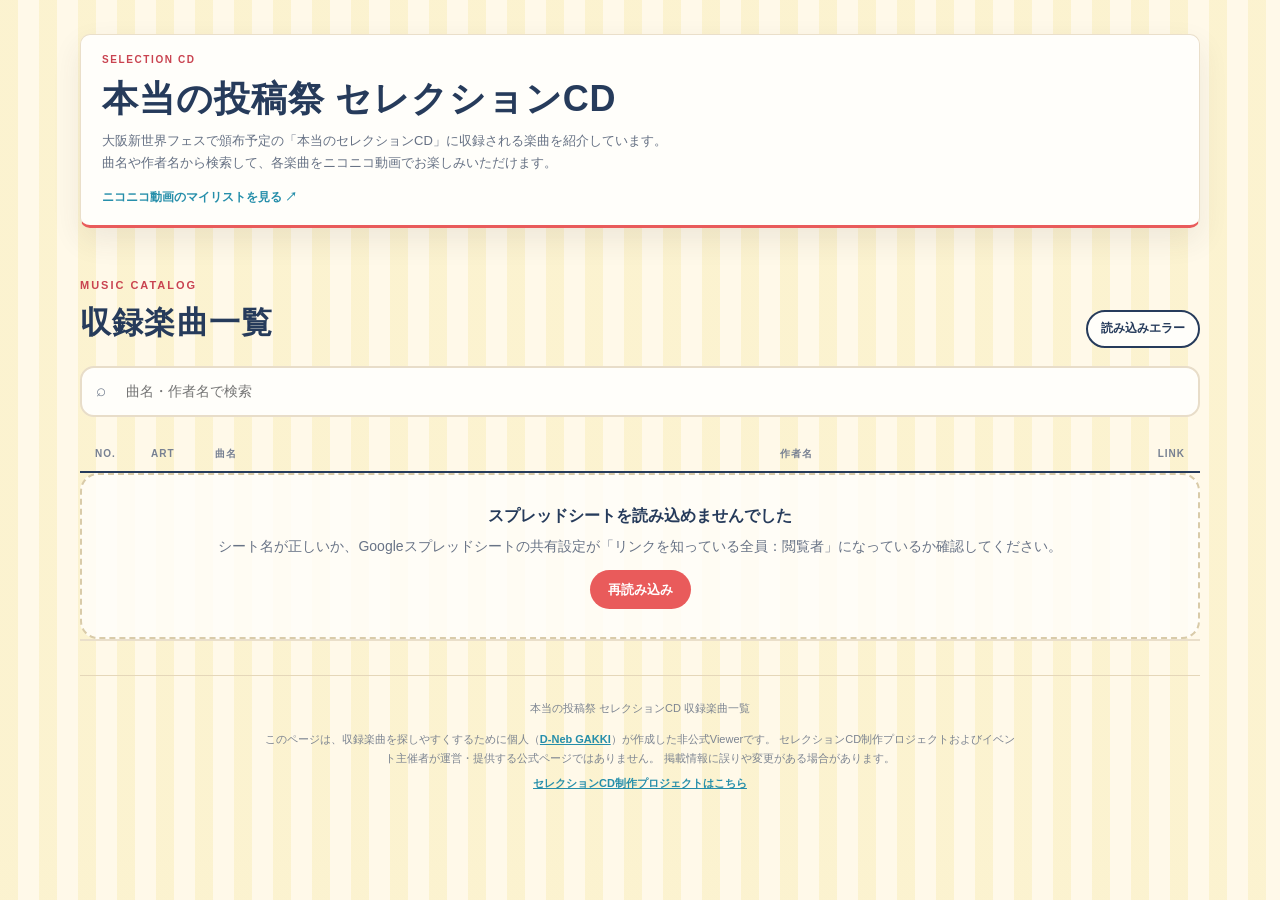
==== hontono-selection-cd-2026/index.html @ 3480e0e6 "Pages対応" ====
<!DOCTYPE html>
<html lang="ja">
<head>
  <meta charset="UTF-8">
  <meta name="viewport" content="width=device-width, initial-scale=1">
  <meta name="theme-color" content="#fff8e8">
  <meta name="description" content="本当の投稿祭セレクションCD 収録楽曲一覧">
  <title>本当の投稿祭 セレクションCD｜TRACK LIST</title>
  <link rel="stylesheet" href="selection_cd_tracklist.css">

</head>
<body>
  <main class="page-shell">
    <header class="hero">
      <p class="eyebrow">SELECTION CD</p>
      <h1>本当の投稿祭 セレクションCD</h1>
      <p class="hero-copy">
        大阪新世界フェスで頒布予定の「本当のセレクションCD」に収録される楽曲を紹介しています。<br>
        曲名や作者名から検索して、各楽曲をニコニコ動画でお楽しみいただけます。
      </p>
      <p class="hero-links">
        <a class="hero-link" id="mylist-link" target="_blank" rel="noopener noreferrer">ニコニコ動画のマイリストを見る ↗</a>
      </p>
    </header>

    <section class="list-section" aria-labelledby="list-heading">
      <div class="section-heading">
        <div>
          <p class="section-kicker">MUSIC CATALOG</p>
          <h2 id="list-heading">収録楽曲一覧</h2>
        </div>
        <div class="track-count" id="track-count">読み込み中…</div>
      </div>

      <div class="toolbar">
        <label class="search-wrap">
          <span class="search-icon" aria-hidden="true">⌕</span>
          <input
            class="search-input"
            id="search"
            type="search"
            placeholder="曲名・作者名で検索"
            autocomplete="off"
            aria-label="曲名・作者名で検索"
          >
        </label>
      </div>

      <div class="track-header" aria-hidden="true">
        <span>NO.</span>
        <span>ART</span>
        <span>曲名</span>
        <span>作者名</span>
        <span class="track-link-heading">LINK</span>
      </div>
      <div id="status" class="message" role="status" aria-live="polite">
        <strong>楽曲情報を読み込んでいます</strong>
        少々お待ちください。
      </div>
      <div id="track-grid" class="track-grid"></div>
    </section>

    <footer class="footer">
      <p>本当の投稿祭 セレクションCD 収録楽曲一覧</p>
      <p class="disclaimer">
        このページは、収録楽曲を探しやすくするために個人（<a id="creator-link" target="_blank" rel="noopener noreferrer">D-Neb GAKKI</a>）が作成した非公式Viewerです。
        セレクションCD制作プロジェクトおよびイベント主催者が運営・提供する公式ページではありません。
        掲載情報に誤りや変更がある場合があります。
      </p>
      <p><a id="project-link" target="_blank" rel="noopener noreferrer">セレクションCD制作プロジェクトはこちら</a></p>
    </footer>
  </main>

  <script>
    // =========================================================
    // 設定：リンク先やシート名を変更するときは、ここだけ編集してください
    // =========================================================
    const CONFIG = {
      // データ取得元のGoogleスプレッドシート（共有設定は「リンクを知っている全員：閲覧者」）
      spreadsheetUrl: "https://docs.google.com/spreadsheets/d/1gadABdlvL1ecKJf1Wtd7cvFWcLODYRzItgUa-niS5as/edit",

      // Googleスプレッドシート下部のシートタブ名
      sheetName: "シート1",

      // ニコニコ動画のマイリスト
      mylistUrl: "https://www.nicovideo.jp/user/57897522/mylist/79699409",

      // ページ作成者（D-Neb GAKKI）のXアカウント
      creatorUrl: "https://x.com/GAKKI_D_Neb",

      // セレクションCD制作プロジェクトの案内ページ
      projectUrl: "https://camp-fire.jp/projects/916894/view"
    };

    const spreadsheetId = CONFIG.spreadsheetUrl.match(/\/spreadsheets\/d\/([^/]+)/)?.[1];
    if (!spreadsheetId) {
      throw new Error("CONFIG.spreadsheetUrl の形式を確認してください。");
    }

    const OPENSHEET_URL =
      `https://opensheet.elk.sh/${spreadsheetId}/${encodeURIComponent(CONFIG.sheetName)}`;

    // ページ内リンクにも、上の設定を反映
    document.getElementById("mylist-link").href = CONFIG.mylistUrl;
    document.getElementById("creator-link").href = CONFIG.creatorUrl;
    document.getElementById("project-link").href = CONFIG.projectUrl;

    const grid = document.getElementById("track-grid");
    const statusBox = document.getElementById("status");
    const countBox = document.getElementById("track-count");
    const searchInput = document.getElementById("search");

    let allTracks = [];

    function clean(value) {
      return String(value ?? "").trim();
    }

    function safeHttpUrl(value) {
      const raw = clean(value);
      if (!raw) return "";
      try {
        const url = new URL(raw);
        return url.protocol === "https:" || url.protocol === "http:" ? url.href : "";
      } catch {
        return "";
      }
    }

    function showMessage(title, detail, showRetry = false) {
      statusBox.hidden = false;
      statusBox.replaceChildren();

      const strong = document.createElement("strong");
      strong.textContent = title;
      statusBox.appendChild(strong);

      const text = document.createElement("div");
      text.textContent = detail;
      statusBox.appendChild(text);

      if (showRetry) {
        const button = document.createElement("button");
        button.className = "retry-button";
        button.type = "button";
        button.textContent = "再読み込み";
        button.addEventListener("click", loadTracks);
        statusBox.appendChild(button);
      }
    }

    function makeTrackCard(track, index) {
      const article = document.createElement("article");
      article.className = "track-card";

      const videoUrl = safeHttpUrl(track["ニコニコ動画URL"]);
      const title = clean(track["曲名"]) || clean(track["動画タイトル"]) || "曲名未設定";
      // 表示・検索には「作者名」列を使用する
      const author = clean(track["作者名"]);
      const order = clean(track["順番"]) || String(index + 1);

      const number = document.createElement("span");
      number.className = "track-no";
      number.textContent = String(order).padStart(2, "0");

      const thumbnail = document.createElement("span");
      thumbnail.className = "track-thumb";
      const thumbnailUrl = safeHttpUrl(track["サムネイルURL"]);
      if (thumbnailUrl) {
        const image = document.createElement("img");
        image.src = thumbnailUrl;
        image.alt = `${title}のサムネイル`;
        image.loading = "lazy";
        image.decoding = "async";
        image.addEventListener("error", () => {
          thumbnail.classList.add("is-empty");
          thumbnail.textContent = "NO IMAGE";
        }, { once: true });
        thumbnail.appendChild(image);
      } else {
        thumbnail.classList.add("is-empty");
        thumbnail.textContent = "NO IMAGE";
      }

      const titleNode = document.createElement("span");
      titleNode.className = "track-title";
      titleNode.textContent = title;
      titleNode.title = title;

      const authorNode = document.createElement("span");
      authorNode.className = "track-author";
      authorNode.textContent = author || "—";
      authorNode.title = author;

      let action;
      if (videoUrl) {
        action = document.createElement("a");
        action.className = "track-action";
        action.href = videoUrl;
        action.target = "_blank";
        action.rel = "noopener noreferrer";
        action.textContent = "視聴する";
        action.setAttribute("aria-label", `${title}（${author || "作者名未設定"}）をニコニコ動画で開く`);
      } else {
        action = document.createElement("span");
        action.className = "track-action is-unavailable";
        action.textContent = "未登録";
      }

      const row = document.createElement("div");
      row.className = "track-link";
      row.append(number, thumbnail, titleNode, authorNode, action);
      article.appendChild(row);
      return article;
    }

    function renderTracks() {
      const keyword = clean(searchInput.value).toLocaleLowerCase();
      const filtered = allTracks.filter(track => {
        const title = clean(track["曲名"]) || clean(track["動画タイトル"]);
        const author = clean(track["作者名"]);
        return `${title} ${author}`.toLocaleLowerCase().includes(keyword);
      });

      grid.replaceChildren();
      countBox.textContent = `${filtered.length} / ${allTracks.length} TRACKS`;

      if (filtered.length === 0) {
        showMessage(
          allTracks.length ? "該当する楽曲がありません" : "楽曲がありません",
          allTracks.length ? "検索キーワードを変えてみてください。" : "スプレッドシートに楽曲データがありません。"
        );
        return;
      }

      statusBox.hidden = true;
      const fragment = document.createDocumentFragment();
      filtered.forEach((track, index) => {
        fragment.appendChild(makeTrackCard(track, index));
      });
      grid.appendChild(fragment);
    }

    async function loadTracks() {
      showMessage("楽曲情報を読み込んでいます", "少々お待ちください。");
      countBox.textContent = "読み込み中…";
      grid.replaceChildren();

      try {
        const response = await fetch(OPENSHEET_URL, { cache: "no-store" });
        if (!response.ok) {
          throw new Error(`HTTP ${response.status}`);
        }

        const rows = await response.json();
        if (!Array.isArray(rows)) {
          throw new Error("スプレッドシートのデータ形式を確認できませんでした。");
        }

        allTracks = rows
          .map(row => ({
            ...row,
            _order: Number.parseInt(clean(row["順番"]), 10)
          }))
          .filter(row => clean(row["曲名"]) || clean(row["動画タイトル"]))
          .sort((a, b) => {
            const aOrder = Number.isFinite(a._order) ? a._order : Number.MAX_SAFE_INTEGER;
            const bOrder = Number.isFinite(b._order) ? b._order : Number.MAX_SAFE_INTEGER;
            return aOrder - bOrder;
          });

        if (allTracks.length === 0) {
          showMessage(
            "楽曲データを確認できませんでした",
            "シートの1行目に「曲名」「作者名」「ニコニコ動画URL」などの見出しがあるか確認してください。",
            true
          );
          countBox.textContent = "0 TRACKS";
          return;
        }

        renderTracks();
      } catch (error) {
        console.error(error);
        allTracks = [];
        countBox.textContent = "読み込みエラー";
        showMessage(
          "スプレッドシートを読み込めませんでした",
          "シート名が正しいか、Googleスプレッドシートの共有設定が「リンクを知っている全員：閲覧者」になっているか確認してください。",
          true
        );
      }
    }

    searchInput.addEventListener("input", renderTracks);
    loadTracks();
  </script>
</body>
</html>
---- hontono-selection-cd-2026/selection_cd_tracklist.css ----
:root {
      --paper: #fff9e9;
      --paper-deep: #fff0c7;
      --yellow: #f6e9a8;
      --red: #e95b5b;
      --red-dark: #c94350;
      --blue: #54c8d2;
      --blue-deep: #258eaa;
      --navy: #263b5b;
      --ink: #29364a;
      --muted: #778092;
      --line: #eadfca;
      --white: #fffefa;
      --shadow: 0 12px 30px rgba(63, 60, 54, .09);
    }

    * { box-sizing: border-box; }
    html { scroll-behavior: smooth; }
    body {
      margin: 0;
      color: var(--ink);
      background:
        repeating-linear-gradient(
          90deg,
          rgba(246, 233, 168, .38) 0,
          rgba(246, 233, 168, .38) 18px,
          transparent 18px,
          transparent 39px
        ),
        var(--paper);
      font-family: -apple-system, BlinkMacSystemFont, "Hiragino Kaku Gothic ProN",
        "Hiragino Sans", "Yu Gothic", Meiryo, sans-serif;
      line-height: 1.65;
    }

    a { color: inherit; }
    .page-shell {
      width: min(1120px, calc(100% - 36px));
      margin: 0 auto;
      padding: 34px 0 64px;
    }

    .hero {
      padding: 17px 21px 15px;
      border: 1px solid var(--line);
      border-bottom: 3px solid var(--red);
      border-radius: 10px;
      background: var(--white);
      box-shadow: var(--shadow);
    }
    .eyebrow {
      margin: 0 0 7px;
      color: var(--red-dark);
      font-size: 10px;
      font-weight: 900;
      letter-spacing: .16em;
    }
    h1 {
      margin: 0;
      color: var(--navy);
      font-size: clamp(23px, 3.8vw, 36px);
      font-weight: 900;
      letter-spacing: .025em;
      line-height: 1.3;
    }
    .hero-copy {
      max-width: 720px;
      margin: 8px 0 0;
      color: #667184;
      font-size: 13px;
    }
    .hero-links {
      margin: 10px 0 0;
    }
    .hero-link {
      display: inline-block;
      color: var(--blue-deep);
      font-size: 12px;
      font-weight: 850;
      text-decoration: none;
    }
    .hero-link:hover { text-decoration: underline; }

    .list-section { margin-top: 48px; }
    .section-heading {
      display: flex;
      align-items: end;
      justify-content: space-between;
      gap: 20px;
      margin-bottom: 18px;
    }
    .section-kicker {
      margin: 0 0 3px;
      color: var(--red-dark);
      font-size: 11px;
      font-weight: 900;
      letter-spacing: .18em;
    }
    h2 {
      margin: 0;
      color: var(--navy);
      font-size: clamp(23px, 3vw, 31px);
      font-weight: 950;
      letter-spacing: .04em;
    }
    .track-count {
      flex: 0 0 auto;
      padding: 7px 13px;
      border: 2px solid var(--navy);
      border-radius: 999px;
      color: var(--navy);
      background: var(--white);
      font-size: 12px;
      font-weight: 900;
    }

    .toolbar {
      display: flex;
      gap: 12px;
      margin: 0 0 20px;
    }
    .search-wrap {
      position: relative;
      flex: 1;
    }
    .search-icon {
      position: absolute;
      top: 50%;
      left: 16px;
      color: var(--muted);
      font-size: 17px;
      transform: translateY(-50%);
      pointer-events: none;
    }
    .search-input {
      width: 100%;
      min-height: 50px;
      padding: 12px 16px 12px 44px;
      border: 2px solid #e8ddc9;
      border-radius: 14px;
      outline: none;
      color: var(--ink);
      background: var(--white);
      font: inherit;
      font-size: 14px;
      transition: border-color .2s, box-shadow .2s;
    }
    .search-input:focus {
      border-color: var(--blue-deep);
      box-shadow: 0 0 0 4px rgba(84, 200, 210, .18);
    }

    .track-header,
    .track-link {
      display: grid;
      grid-template-columns: 44px 52px minmax(0, 2fr) minmax(0, 1fr) 116px;
      align-items: center;
      column-gap: 12px;
    }
    .track-header {
      padding: 9px 15px;
      border-bottom: 2px solid var(--navy);
      color: #778092;
      font-size: 10px;
      font-weight: 900;
      letter-spacing: .1em;
    }
    .track-link-heading { text-align: right; }
    .track-grid {
      overflow: hidden;
      border-top: 1px solid var(--line);
      border-bottom: 1px solid var(--line);
      background: rgba(255, 254, 250, .88);
    }
    .track-card {
      min-width: 0;
      border-bottom: 1px solid var(--line);
      transition: background .16s ease;
    }
    .track-card:last-child { border-bottom: 0; }
    .track-card:hover { background: #fff4d9; }
    .track-link {
      min-height: 68px;
      padding: 9px 15px;
      color: inherit;
      text-decoration: none;
    }
    .track-thumb {
      display: block;
      width: 50px;
      height: 50px;
      overflow: hidden;
      border: 1px solid rgba(38, 59, 91, .12);
      border-radius: 4px;
      background: #f1eadb;
    }
    .track-thumb img {
      display: block;
      width: 100%;
      height: 100%;
      object-fit: cover;
    }
    .track-thumb.is-empty {
      display: grid;
      place-items: center;
      color: #a29a89;
      font-size: 8px;
      font-weight: 800;
      letter-spacing: .04em;
    }
    .track-no {
      color: var(--red-dark);
      font-size: 12px;
      font-weight: 900;
      font-variant-numeric: tabular-nums;
      letter-spacing: .04em;
    }
    .track-title {
      min-width: 0;
      overflow: hidden;
      color: var(--navy);
      font-size: 14px;
      font-weight: 850;
      text-overflow: ellipsis;
      white-space: nowrap;
    }
    .track-author {
      min-width: 0;
      overflow: hidden;
      color: #727d8e;
      font-size: 12px;
      font-weight: 650;
      text-overflow: ellipsis;
      white-space: nowrap;
    }
    .track-action {
      justify-self: end;
      display: inline-flex;
      align-items: center;
      justify-content: center;
      min-width: 104px;
      padding: 6px 10px;
      border: 1px solid var(--blue-deep);
      border-radius: 999px;
      color: var(--blue-deep);
      background: var(--white);
      font-size: 11px;
      font-weight: 900;
      text-decoration: none;
      white-space: nowrap;
      transition: color .16s ease, background .16s ease;
    }
    a.track-action:hover {
      color: white;
      background: var(--blue-deep);
    }
    .track-action::after {
      content: " ↗";
      margin-left: 3px;
      font-size: 12px;
    }
    .track-action.is-unavailable {
      border-color: #d7d1c5;
      color: #99958b;
      background: transparent;
      cursor: default;
    }
    .track-action.is-unavailable::after { content: ""; }

    .message {
      padding: 28px 20px;
      border: 2px dashed #d9cba9;
      border-radius: 18px;
      color: #687386;
      background: rgba(255, 254, 250, .82);
      font-size: 14px;
      text-align: center;
    }
    .message strong {
      display: block;
      margin-bottom: 5px;
      color: var(--navy);
      font-size: 16px;
    }
    .retry-button {
      margin-top: 12px;
      padding: 9px 18px;
      border: 0;
      border-radius: 999px;
      color: white;
      background: var(--red);
      font: inherit;
      font-size: 13px;
      font-weight: 900;
      cursor: pointer;
    }
    .footer {
      margin-top: 34px;
      padding: 18px 8px 0;
      border-top: 1px solid #e5d7b9;
      color: #7c8491;
      font-size: 11px;
      text-align: center;
    }
    .footer p { margin: 5px 0; }
    .footer a { color: var(--blue-deep); font-weight: 800; }
    .disclaimer {
      max-width: 760px;
      margin: 12px auto 0 !important;
      line-height: 1.8;
    }

    @media (max-width: 640px) {
      .page-shell { width: min(100% - 24px, 600px); padding-top: 18px; }
      .hero { padding: 14px 14px 13px; }
      .hero-copy { font-size: 12px; }
      .list-section { margin-top: 30px; }
      .section-heading { align-items: center; }
      .track-header,
      .track-link {
        grid-template-columns: 27px 40px minmax(0, 1.45fr) minmax(0, .85fr) 62px;
        column-gap: 7px;
      }
      .track-header { padding: 8px 9px; font-size: 9px; }
      .track-link { min-height: 52px; padding: 7px 9px; }
      .track-thumb { width: 38px; height: 38px; }
      .track-title { font-size: 12px; }
      .track-author { font-size: 10px; }
      .track-action { min-width: 58px; padding: 5px 6px; font-size: 10px; }
      .track-action::after { margin-left: 1px; }
    }
    @media (max-width: 390px) {
      .section-heading { align-items: start; flex-direction: column; gap: 10px; }
      .track-header,
      .track-link {
        grid-template-columns: 23px 34px minmax(0, 1.35fr) minmax(0, .8fr) 52px;
        column-gap: 5px;
      }
      .track-header { padding-right: 6px; padding-left: 6px; font-size: 8px; }
      .track-link { padding-right: 6px; padding-left: 6px; }
      .track-thumb { width: 32px; height: 32px; }
      .track-title { font-size: 11px; }
      .track-author { font-size: 9px; }
      .track-action { min-width: 50px; padding: 4px 4px; font-size: 9px; }
    }
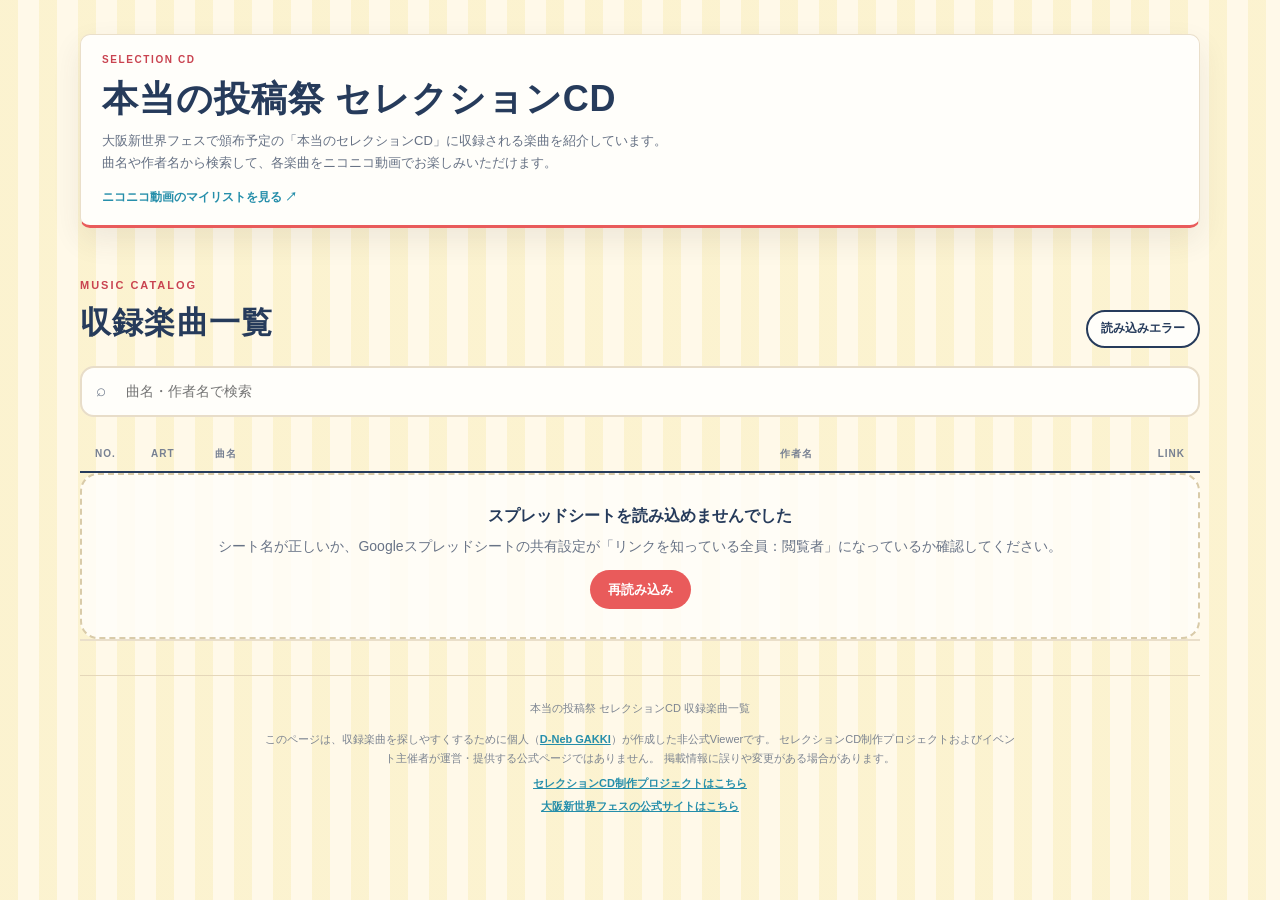
==== commit 0759ce7d: "プレイヤを埋め込み" ====
--- a/hontono-selection-cd-2026/index.html
+++ b/hontono-selection-cd-2026/index.html
@@ -68,6 +68,7 @@
         掲載情報に誤りや変更がある場合があります。
       </p>
       <p><a id="project-link" target="_blank" rel="noopener noreferrer">セレクションCD制作プロジェクトはこちら</a></p>
+      <p><a id="festival-link" target="_blank" rel="noopener noreferrer">大阪新世界フェスの公式サイトはこちら</a></p>
     </footer>
   </main>
 
@@ -89,7 +90,10 @@
       creatorUrl: "https://x.com/GAKKI_D_Neb",
 
       // セレクションCD制作プロジェクトの案内ページ
-      projectUrl: "https://camp-fire.jp/projects/916894/view"
+      projectUrl: "https://camp-fire.jp/projects/916894/view",
+
+      // 大阪新世界フェスの公式サイト
+      festivalUrl: "https://shinsekaiofficial.com/1070/"
     };
 
     const spreadsheetId = CONFIG.spreadsheetUrl.match(/\/spreadsheets\/d\/([^/]+)/)?.[1];
@@ -104,6 +108,7 @@
     document.getElementById("mylist-link").href = CONFIG.mylistUrl;
     document.getElementById("creator-link").href = CONFIG.creatorUrl;
     document.getElementById("project-link").href = CONFIG.projectUrl;
+    document.getElementById("festival-link").href = CONFIG.festivalUrl;
 
     const grid = document.getElementById("track-grid");
     const statusBox = document.getElementById("status");
@@ -163,8 +168,21 @@
       number.className = "track-no";
       number.textContent = String(order).padStart(2, "0");
 
+      // 動画IDはシートの「動画ID」列を優先し、URLからも補完する
+      const videoId = clean(track["動画ID"]) ||
+        (videoUrl.match(/\/watch\/([^/?#]+)/)?.[1] ?? "");
+
+      const playButton = document.createElement("button");
+      playButton.type = "button";
+      playButton.className = "track-main";
+      playButton.disabled = !videoId;
+      playButton.setAttribute("aria-expanded", "false");
+      playButton.setAttribute("aria-label", `${title}のプレイヤーを表示`);
+      playButton.title = videoId ? "クリックしてこのページ内で再生" : "動画IDが未登録です";
+
       const thumbnail = document.createElement("span");
       thumbnail.className = "track-thumb";
+
       const thumbnailUrl = safeHttpUrl(track["サムネイルURL"]);
       if (thumbnailUrl) {
         const image = document.createElement("img");
@@ -182,6 +200,57 @@
         thumbnail.textContent = "NO IMAGE";
       }
 
+      const playerPanel = document.createElement("div");
+      playerPanel.className = "track-player";
+      playerPanel.hidden = true;
+      playerPanel.setAttribute("aria-label", `${title}の動画プレイヤー`);
+
+      playButton.addEventListener("click", () => {
+        // 同時に表示するプレイヤーは1つだけにする
+        document.querySelectorAll(".track-player.is-open").forEach(panel => {
+          if (panel !== playerPanel) {
+            panel.replaceChildren();
+            panel.hidden = true;
+            panel.classList.remove("is-open");
+
+            const previousButton = panel.previousElementSibling?.querySelector(".track-main");
+            if (previousButton) {
+              previousButton.setAttribute("aria-expanded", "false");
+              const previousTitle =
+                previousButton.querySelector(".track-title")?.textContent || "この曲";
+              previousButton.setAttribute("aria-label", `${previousTitle}のプレイヤーを表示`);
+            }
+          }
+        });
+
+        if (!playerPanel.hidden) {
+          playerPanel.replaceChildren();
+          playerPanel.hidden = true;
+          playerPanel.classList.remove("is-open");
+          playButton.setAttribute("aria-expanded", "false");
+          playButton.setAttribute("aria-label", `${title}のプレイヤーを表示`);
+          return;
+        }
+
+        const iframe = document.createElement("iframe");
+        iframe.src = `https://embed.nicovideo.jp/watch/${encodeURIComponent(videoId)}`;
+        iframe.title = `${title} - ニコニコ動画プレイヤー`;
+        iframe.loading = "lazy";
+        iframe.allow = "autoplay; encrypted-media; fullscreen; picture-in-picture";
+        iframe.allowFullscreen = true;
+        iframe.referrerPolicy = "strict-origin-when-cross-origin";
+
+        const playerNote = document.createElement("p");
+        playerNote.className = "player-note";
+        playerNote.textContent = "再生できない場合は、ニコニコ動画で直接ご覧ください。";
+
+        playerPanel.replaceChildren(iframe, playerNote);
+        playerPanel.hidden = false;
+        playerPanel.classList.add("is-open");
+        playButton.setAttribute("aria-expanded", "true");
+        playButton.setAttribute("aria-label", `${title}のプレイヤーを閉じる`);
+      });
+
       const titleNode = document.createElement("span");
       titleNode.className = "track-title";
       titleNode.textContent = title;
@@ -209,8 +278,9 @@
 
       const row = document.createElement("div");
       row.className = "track-link";
-      row.append(number, thumbnail, titleNode, authorNode, action);
-      article.appendChild(row);
+      playButton.append(number, thumbnail, titleNode, authorNode);
+      row.append(playButton, action);
+      article.append(row, playerPanel);
       return article;
     }
 
--- a/hontono-selection-cd-2026/selection_cd_tracklist.css
+++ b/hontono-selection-cd-2026/selection_cd_tracklist.css
@@ -12,6 +12,7 @@
       --line: #eadfca;
       --white: #fffefa;
       --shadow: 0 12px 30px rgba(63, 60, 54, .09);
+      --player-max-width: 560px; /* プレイヤーの最大幅はここで調整 */
     }
 
     * { box-sizing: border-box; }
@@ -208,6 +209,63 @@
       font-weight: 800;
       letter-spacing: .04em;
     }
+
+    .track-main {
+      grid-column: 1 / 5;
+      grid-row: 1;
+      display: grid;
+      grid-template-columns: 44px 52px minmax(0, 2fr) minmax(0, 1fr);
+      align-items: center;
+      column-gap: 12px;
+      width: 100%;
+      min-width: 0;
+      padding: 0;
+      border: 0;
+      color: inherit;
+      background: transparent;
+      font: inherit;
+      text-align: left;
+      cursor: pointer;
+      appearance: none;
+    }
+    .track-main:hover:not(:disabled) .track-thumb {
+      opacity: .86;
+      box-shadow: 0 0 0 3px rgba(37, 142, 170, .18);
+    }
+    .track-main:focus-visible {
+      outline: 3px solid var(--blue-deep);
+      outline-offset: 2px;
+      border-radius: 4px;
+    }
+    .track-main:disabled {
+      cursor: default;
+      opacity: .7;
+    }
+    .track-player {
+      padding: 0 15px 14px 71px;
+      background: rgba(255, 254, 250, .96);
+    }
+    .track-player[hidden] { display: none; }
+    .track-player iframe {
+      display: block;
+      width: min(100%, var(--player-max-width));
+      aspect-ratio: 16 / 9;
+      border: 0;
+      border-radius: 6px;
+      background: #171717;
+    }
+    .player-note {
+      margin: 6px 0 0;
+      color: #7c8491;
+      font-size: 10px;
+    }
+    @media (max-width: 640px) {
+      .track-player { padding: 0 9px 12px 43px; }
+    }
+    @media (max-width: 390px) {
+      .track-player { padding-right: 6px; padding-left: 34px; }
+    }
+
     .track-no {
       color: var(--red-dark);
       font-size: 12px;
@@ -321,6 +379,10 @@
         grid-template-columns: 27px 40px minmax(0, 1.45fr) minmax(0, .85fr) 62px;
         column-gap: 7px;
       }
+      .track-main {
+        grid-template-columns: 27px 40px minmax(0, 1.45fr) minmax(0, .85fr);
+        column-gap: 7px;
+      }
       .track-header { padding: 8px 9px; font-size: 9px; }
       .track-link { min-height: 52px; padding: 7px 9px; }
       .track-thumb { width: 38px; height: 38px; }
@@ -334,6 +396,10 @@
       .track-header,
       .track-link {
         grid-template-columns: 23px 34px minmax(0, 1.35fr) minmax(0, .8fr) 52px;
+        column-gap: 5px;
+      }
+      .track-main {
+        grid-template-columns: 23px 34px minmax(0, 1.35fr) minmax(0, .8fr);
         column-gap: 5px;
       }
       .track-header { padding-right: 6px; padding-left: 6px; font-size: 8px; }
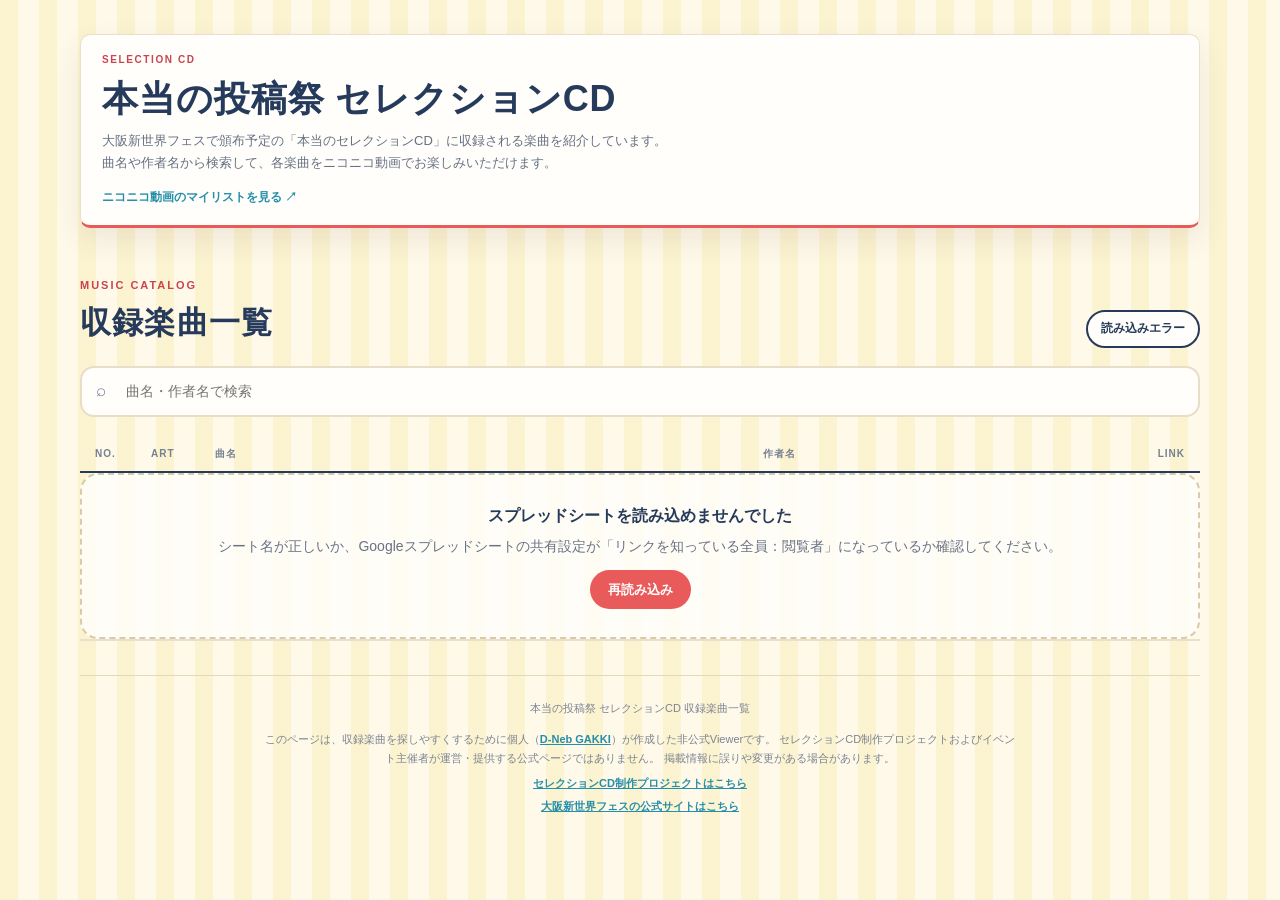
==== commit ef9f8614: "Xアカウント追加" ====
--- a/hontono-selection-cd-2026/index.html
+++ b/hontono-selection-cd-2026/index.html
@@ -116,6 +116,28 @@
     const searchInput = document.getElementById("search");
 
     let allTracks = [];
+
+    // 曲名が表示幅を超えているかを、レイアウト確定後に判定する
+    const titleResizeObserver = new ResizeObserver(entries => {
+      entries.forEach(({ target }) => {
+        const inner = target.querySelector(".track-title-inner");
+        if (!inner) return;
+
+        const overflow = inner.scrollWidth - target.clientWidth;
+        if (overflow > 1) {
+          target.classList.add("is-overflowing");
+          target.style.setProperty("--marquee-distance", `${overflow}px`);
+          target.style.setProperty(
+            "--marquee-duration",
+            `${Math.max(3.5, overflow / 24)}s`
+          );
+        } else {
+          target.classList.remove("is-overflowing", "is-revealed");
+          target.style.removeProperty("--marquee-distance");
+          target.style.removeProperty("--marquee-duration");
+        }
+      });
+    });
 
     function clean(value) {
       return String(value ?? "").trim();
@@ -253,33 +275,69 @@
 
       const titleNode = document.createElement("span");
       titleNode.className = "track-title";
-      titleNode.textContent = title;
       titleNode.title = title;
+
+      const titleInner = document.createElement("span");
+      titleInner.className = "track-title-inner";
+      titleInner.textContent = title;
+      titleNode.appendChild(titleInner);
+
+      // タッチ端末では、長い曲名をタップするとスクロール表示を切り替える。
+      // イベント伝播は止めず、親の .track-main によるプレイヤー開閉も実行する。
+      titleNode.addEventListener("click", () => {
+        if (
+          titleNode.classList.contains("is-overflowing") &&
+          window.matchMedia("(hover: none)").matches
+        ) {
+          titleNode.classList.toggle("is-revealed");
+        }
+      });
+
+      titleResizeObserver.observe(titleNode);
 
       const authorNode = document.createElement("span");
       authorNode.className = "track-author";
       authorNode.textContent = author || "—";
       authorNode.title = author;
 
-      let action;
+      // 動画リンクと作者のXアカウントリンクをまとめる
+      const actions = document.createElement("div");
+      actions.className = "track-actions";
+
       if (videoUrl) {
-        action = document.createElement("a");
-        action.className = "track-action";
-        action.href = videoUrl;
-        action.target = "_blank";
-        action.rel = "noopener noreferrer";
-        action.textContent = "視聴する";
-        action.setAttribute("aria-label", `${title}（${author || "作者名未設定"}）をニコニコ動画で開く`);
+        const videoAction = document.createElement("a");
+        videoAction.className = "track-action";
+        videoAction.href = videoUrl;
+        videoAction.target = "_blank";
+        videoAction.rel = "noopener noreferrer";
+        videoAction.textContent = "視聴する";
+        videoAction.setAttribute("aria-label", `${title}（${author || "作者名未設定"}）をニコニコ動画で開く`);
+        actions.appendChild(videoAction);
       } else {
-        action = document.createElement("span");
-        action.className = "track-action is-unavailable";
-        action.textContent = "未登録";
+        const unavailable = document.createElement("span");
+        unavailable.className = "track-action is-unavailable";
+        unavailable.textContent = "未登録";
+        actions.appendChild(unavailable);
+      }
+
+      // 「XアカウントURL」が空欄の場合は、Xボタン自体を追加しない
+      const xAccountUrl = safeHttpUrl(track["XアカウントURL"]);
+      if (xAccountUrl) {
+        const xAction = document.createElement("a");
+        xAction.className = "track-action track-x-action";
+        xAction.href = xAccountUrl;
+        xAction.target = "_blank";
+        xAction.rel = "noopener noreferrer";
+        xAction.textContent = "X";
+        xAction.setAttribute("aria-label", `${author || title}のXアカウントを開く`);
+        xAction.title = `${author || title}のXアカウントを開く`;
+        actions.appendChild(xAction);
       }
 
       const row = document.createElement("div");
       row.className = "track-link";
       playButton.append(number, thumbnail, titleNode, authorNode);
-      row.append(playButton, action);
+      row.append(playButton, actions);
       article.append(row, playerPanel);
       return article;
     }
@@ -292,6 +350,9 @@
         return `${title} ${author}`.toLocaleLowerCase().includes(keyword);
       });
 
+      grid.querySelectorAll(".track-title").forEach(titleNode => {
+        titleResizeObserver.unobserve(titleNode);
+      });
       grid.replaceChildren();
       countBox.textContent = `${filtered.length} / ${allTracks.length} TRACKS`;
 
--- a/hontono-selection-cd-2026/selection_cd_tracklist.css
+++ b/hontono-selection-cd-2026/selection_cd_tracklist.css
@@ -154,7 +154,7 @@
     .track-header,
     .track-link {
       display: grid;
-      grid-template-columns: 44px 52px minmax(0, 2fr) minmax(0, 1fr) 116px;
+      grid-template-columns: 44px 52px minmax(0, 2fr) minmax(0, 1fr) 142px;
       align-items: center;
       column-gap: 12px;
     }
@@ -279,8 +279,31 @@
       color: var(--navy);
       font-size: 14px;
       font-weight: 850;
-      text-overflow: ellipsis;
       white-space: nowrap;
+    }
+    .track-title-inner {
+      display: inline-block;
+      width: max-content;
+      min-width: 0;
+      white-space: nowrap;
+    }
+    @media (hover: hover) and (pointer: fine) {
+      .track-title.is-overflowing:hover .track-title-inner {
+        animation: track-title-marquee var(--marquee-duration, 5s) linear forwards;
+      }
+    }
+    .track-title.is-revealed .track-title-inner {
+      animation: track-title-marquee var(--marquee-duration, 5s) linear forwards;
+    }
+    @keyframes track-title-marquee {
+      from { transform: translateX(0); }
+      to { transform: translateX(calc(-1 * var(--marquee-distance, 0px))); }
+    }
+    @media (prefers-reduced-motion: reduce) {
+      .track-title.is-overflowing:hover .track-title-inner,
+      .track-title.is-revealed .track-title-inner {
+        animation: none;
+      }
     }
     .track-author {
       min-width: 0;
@@ -325,6 +348,32 @@
     }
     .track-action.is-unavailable::after { content: ""; }
 
+    .track-actions {
+      justify-self: end;
+      display: flex;
+      align-items: center;
+      justify-content: flex-end;
+      gap: 6px;
+      min-width: 0;
+    }
+    .track-actions .track-action {
+      justify-self: auto;
+      min-width: 80px;
+      padding: 6px 7px;
+    }
+    .track-actions .track-x-action {
+      min-width: 34px;
+      width: 34px;
+      padding: 6px 0;
+      border-color: var(--navy);
+      color: var(--navy);
+    }
+    .track-actions .track-x-action:hover {
+      color: white;
+      background: var(--navy);
+    }
+
+
     .message {
       padding: 28px 20px;
       border: 2px dashed #d9cba9;
@@ -376,7 +425,7 @@
       .section-heading { align-items: center; }
       .track-header,
       .track-link {
-        grid-template-columns: 27px 40px minmax(0, 1.45fr) minmax(0, .85fr) 62px;
+        grid-template-columns: 27px 40px minmax(0, 1.45fr) minmax(0, .85fr) 112px;
         column-gap: 7px;
       }
       .track-main {
@@ -389,13 +438,16 @@
       .track-title { font-size: 12px; }
       .track-author { font-size: 10px; }
       .track-action { min-width: 58px; padding: 5px 6px; font-size: 10px; }
+      .track-actions { gap: 4px; }
+      .track-actions .track-action { min-width: 68px; padding: 5px 5px; }
+      .track-actions .track-x-action { min-width: 30px; width: 30px; padding: 5px 0; }
       .track-action::after { margin-left: 1px; }
     }
     @media (max-width: 390px) {
       .section-heading { align-items: start; flex-direction: column; gap: 10px; }
       .track-header,
       .track-link {
-        grid-template-columns: 23px 34px minmax(0, 1.35fr) minmax(0, .8fr) 52px;
+        grid-template-columns: 23px 34px minmax(0, 1.35fr) minmax(0, .8fr) 104px;
         column-gap: 5px;
       }
       .track-main {
@@ -408,4 +460,7 @@
       .track-title { font-size: 11px; }
       .track-author { font-size: 9px; }
       .track-action { min-width: 50px; padding: 4px 4px; font-size: 9px; }
-    }
+      .track-actions { gap: 3px; }
+      .track-actions .track-action { min-width: 62px; padding: 4px 3px; }
+      .track-actions .track-x-action { min-width: 27px; width: 27px; padding: 4px 0; }
+    }
